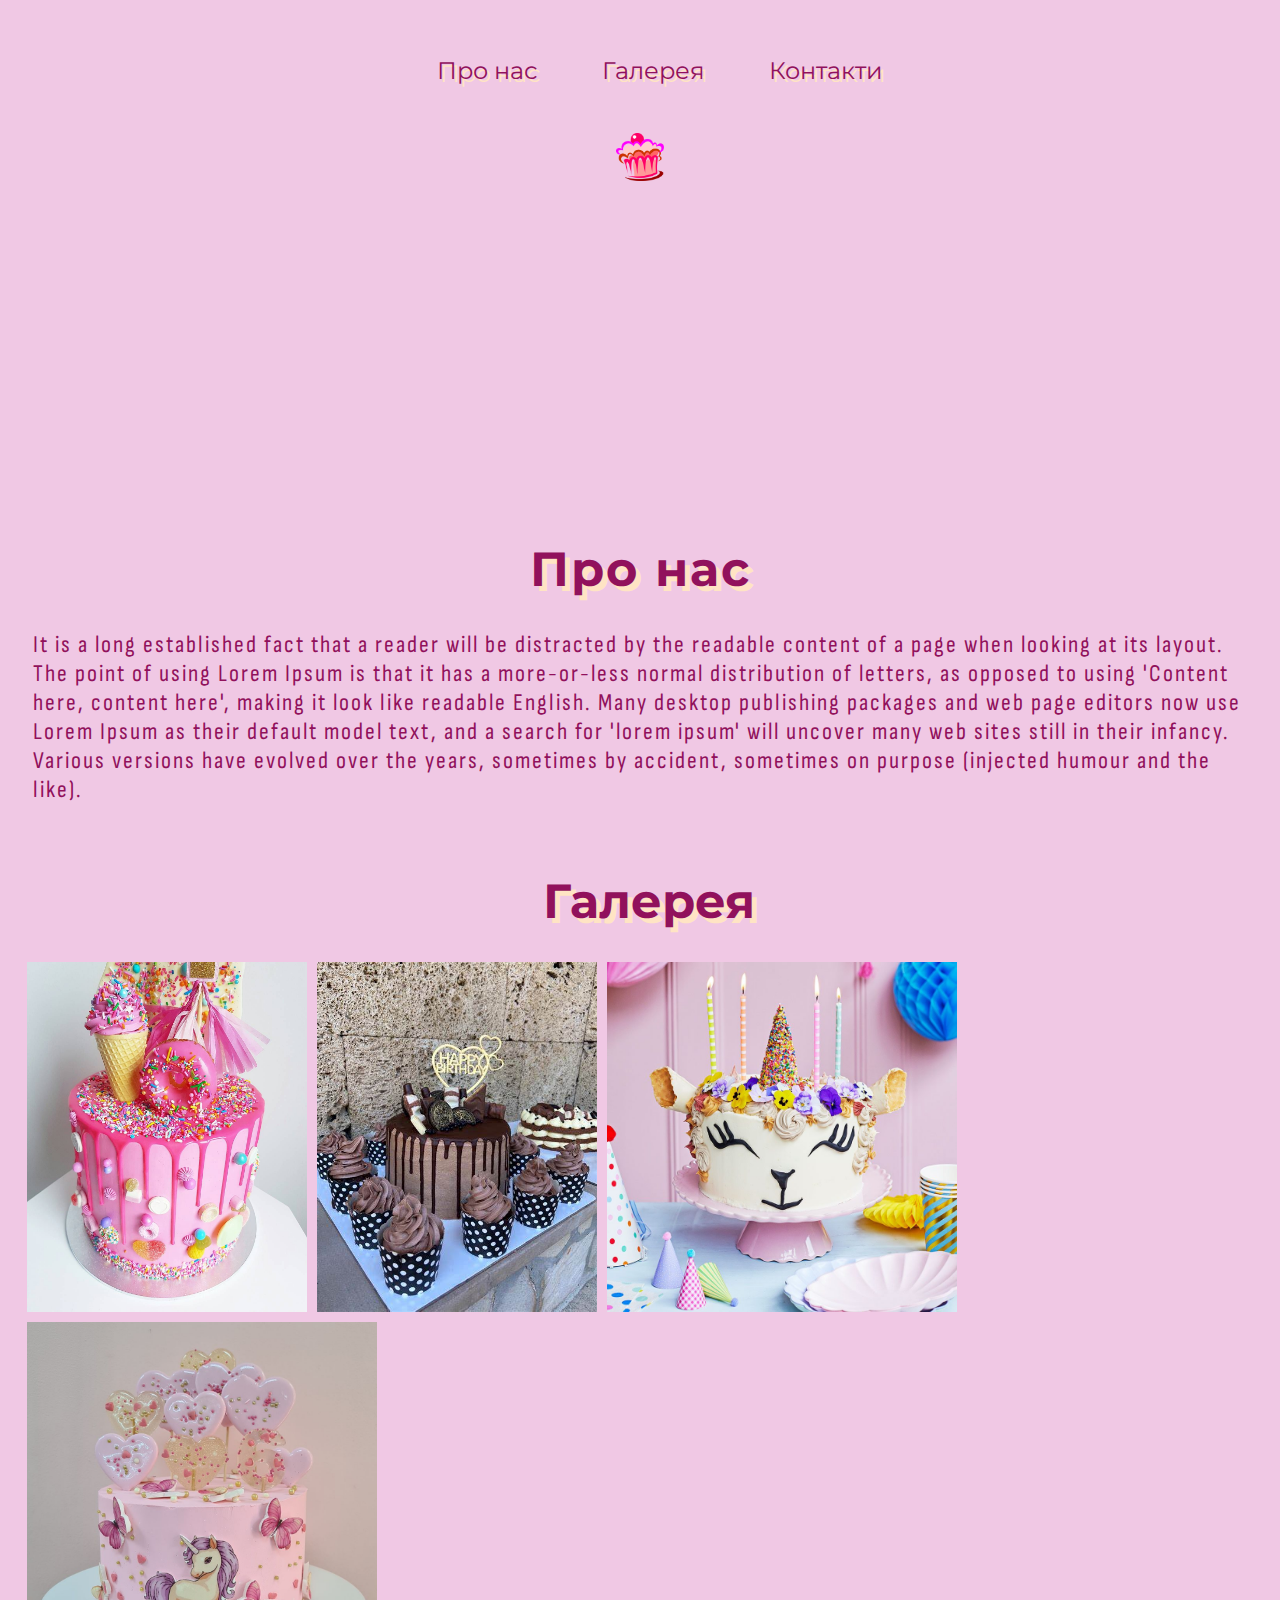
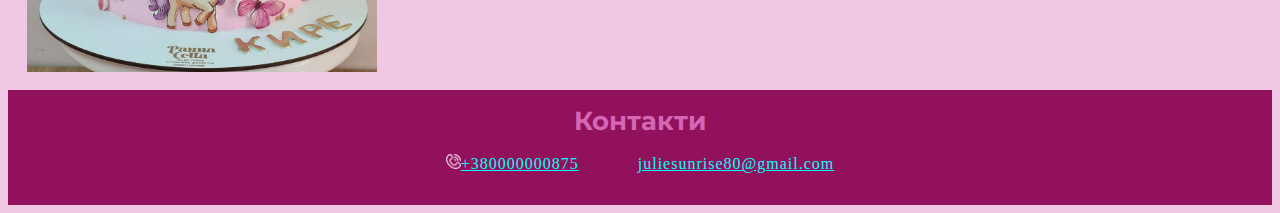
==== index.html @ 093bc057 "Rename index2.html to index.html" ====
<!DOCTYPE html>
<html lang="en">
<head>
    <meta charset="UTF-8">
    <meta http-equiv="X-UA-Compatible" content="IE=edge">
    <meta name="viewport" content="width=device-width, initial-scale=1.0">
    <link href="style.css" rel="stylesheet">
    <link rel="preconnect" href="https://fonts.googleapis.com">
    <link rel="preconnect" href="https://fonts.gstatic.com" crossorigin>
    <link href="https://fonts.googleapis.com/css2?family=Montserrat:wght@800&family=Poppins:ital,wght@1,300&display=swap" rel="stylesheet">
    <link rel="preconnect" href="https://fonts.googleapis.com">
    <link rel="preconnect" href="https://fonts.gstatic.com" crossorigin>
    <link href="https://fonts.googleapis.com/css2?family=Sofia+Sans+Condensed:wght@500&display=swap" rel="stylesheet">
    <title>Document</title>
</head>
<body>
<div class="menu">
    <nav class="menu_item">
        <ul>
            <li><a href="#about_us">Про нас</a></li>
            <li><a href="#gallery">Галерея</a></li>
            <li><a href="#contacts">Контакти</a></li>
        </ul>
    </nav>
    <div class="logo">
        <img src="/images/cake-food-logo.png">
    </div>
    </div>
<div id="about_us">
  <div class="header"> 
    <h1>Про нас</h1>
  </div>
    <p>
        It is a long established fact that a reader
         will be distracted by the readable content of a 
         page when looking at its layout. The point of using 
         Lorem Ipsum is that it has a more-or-less normal distribution
          of letters, as opposed to using 'Content here, content here', 
          making it look like readable English. Many desktop publishing 
          packages and web page editors now use Lorem Ipsum as their default
           model text, and a search for 'lorem ipsum' will uncover many web 
           sites still in their infancy. Various versions have evolved over 
           the years, sometimes by accident, sometimes on purpose (injected humour and the like).
    </p>
    </div>
    <div class="gallery" id="gallery">
        <div class="header"> 
            <h1>Галерея</h1>

        </div>
        <div class="image_container"> 
           <div class="image">
             <img src="/images/cake.jpg">
           </div>
           <div class="image">
             <img src="/images/шоколадний.jpg">
           </div>
           <div class="image">  
             <img src="/images/kids.jpg">
            </div>
           <div class="image">
             <img src="/images/полуничний.jpg">
            </div>  
        </div>
        </div>
    </div>
<footer id="contacts">
    <div class="header"> 
    <h1>Контакти</h1>
    </div>
    <img src="/icons/phone.png"><a href=tel:"+380000000875">+380000000875</a>
    <img class="mail" src="./resources/icons/mail.png"><a href=mailto:"juliesunrise80@gmail.com">juliesunrise80@gmail.com</a>
</footer>

</body>
</html>
---- style.css ----
body{
    background-color: rgba(212, 102, 179, 0.356);
}
.header{
    text-align: center;
   color:rgb(145, 17, 92);
    font-family:montserrat;
    font-size: 24PX;
    text-shadow: 5px 5px bisque;
}

.menu{
    background-image: url(./resources/images/bunner.jpg);
    display: flex;
    flex-direction: column;
    justify-content: flex-start;
  
    position: relative;
   
    width: 100%;
   align-content: flex-start;
   align-items: center;
  
  min-height: 500px;
  background-size: cover;
}
.menu_item ul{
    display: flex;
}
.menu_item li{
    padding:2rem;
    list-style-type: none;
}
.menu_item a{
    font-family: montserrat;
    font-size: 24px;
    color: rgb(145, 17, 92);
    text-shadow: 3px 3px bisque;
    text-decoration: none;
}
.menu_item a:hover{
    color: aqua;
    cursor: pointer;
    
    }

.logo{
    width: 3rem;
    height: 3rem;
}
.logo img{
    width: 3rem;
    height: 3rem; 
}
#about_us{
    font-family:Sofia Sans Condensed ;
    font-size:24px ;
    min-height: 300px;
    margin: 2%;
    letter-spacing: 2px;
    
    color:rgb(145, 17, 92);
    }
.gallery{
    margin-left:1.5%;
}
.image_container{
    display: flex;
    align-content: center;
 gap:10px;
   flex-wrap: wrap;
   
}
.image{
    display: flex;
    align-items: center;
  
   flex-wrap: wrap;
}
.image img{
    max-width: 350px;
    height: 350px;
}
@media only screen and (max-width: 600px){
    .image_container{
        align-items: center;
        gap:30px;
    }
    .image img{
        max-width: 450px;
        height: auto;
        
    }
    .menu_item ul{
        display: flex;
        flex-direction: column;
       
    }
    .menu_item a{
        color: rgb(8, 8, 61);
        
    }
    .logo img{
       display: none;
    }
   

}
footer{
background-color: rgb(145, 17, 92);
padding-bottom: 2rem;
text-align: center;
}
footer h1{
   color: rgb(212, 102, 179);
   text-shadow: none;
   font-size: 26px;
   padding-top: 15px;
}

footer img{
    width: 15px;
    height: 15px;
}
.mail{
    margin-left: 40px;
}
footer a{
    color: aqua; 
    letter-spacing: 1px;
   text-align: center;
 }
 footer a:hover{
     color: beige;
 }
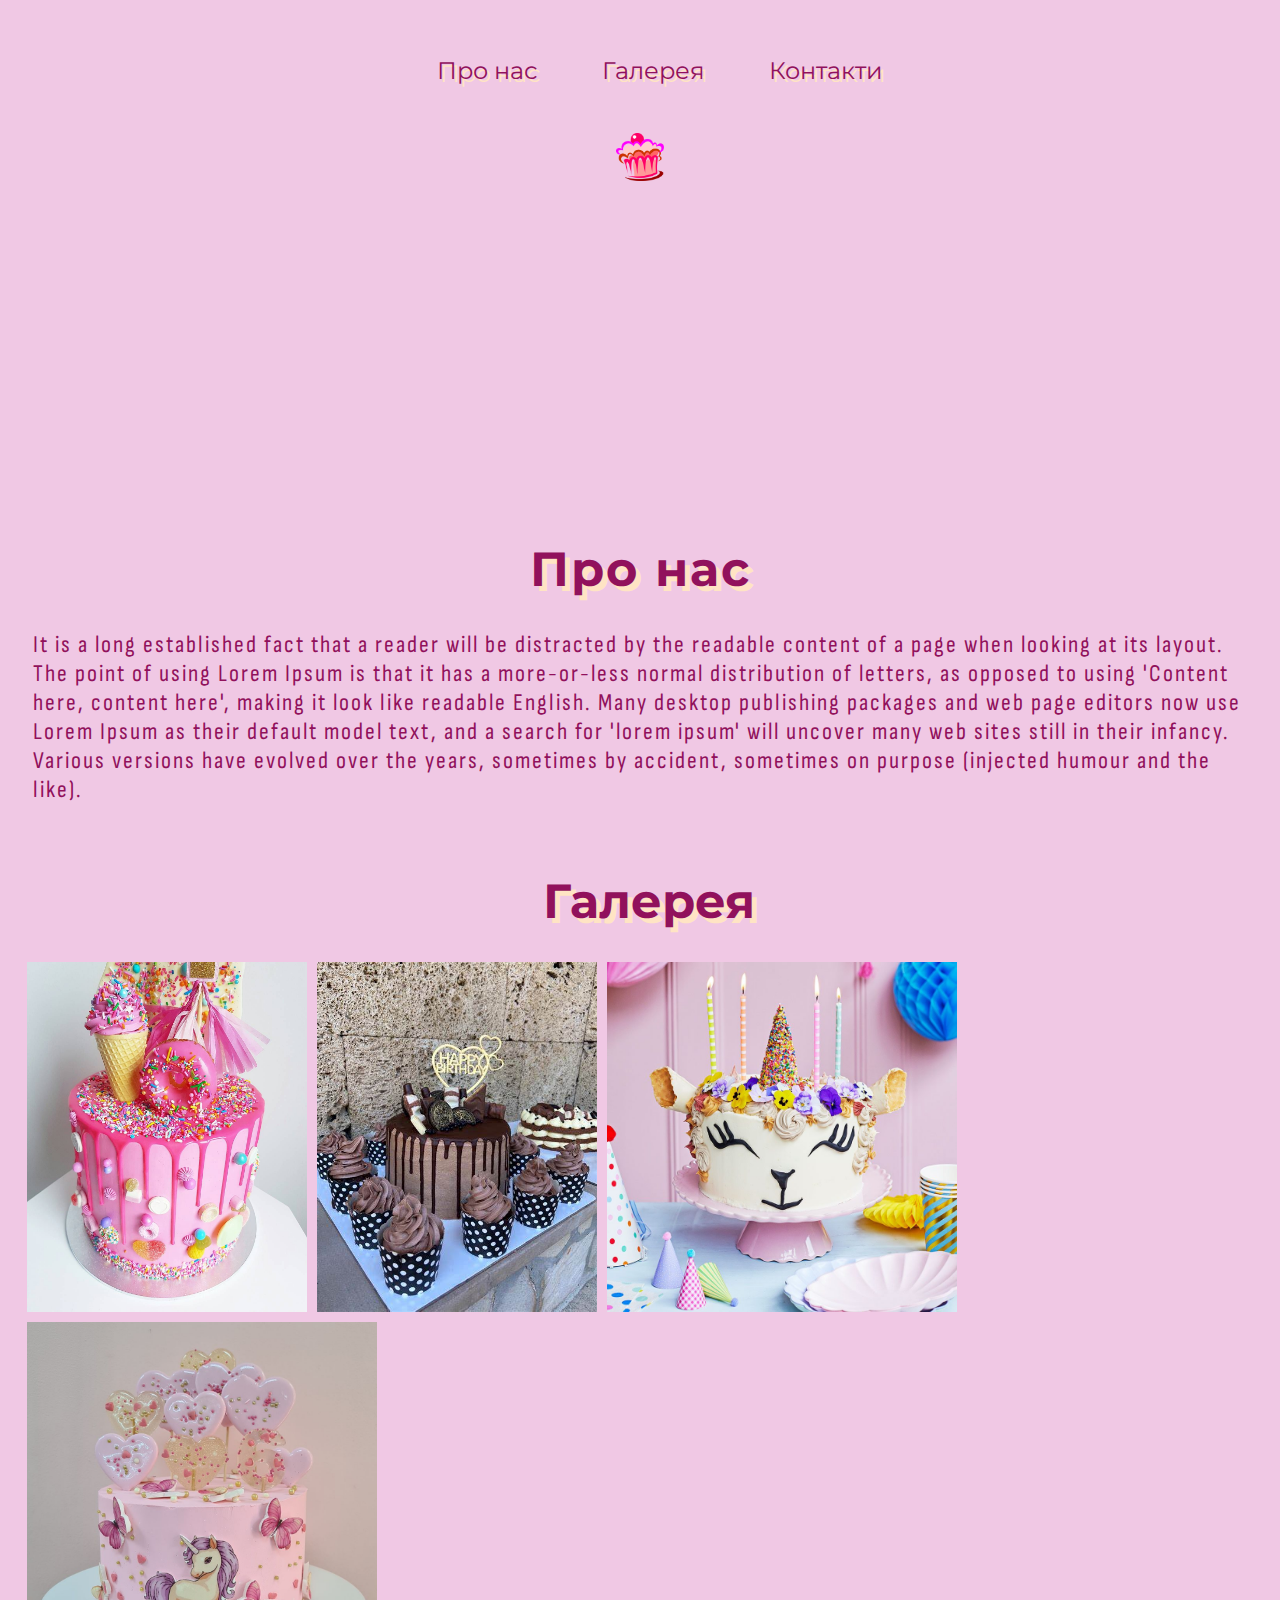
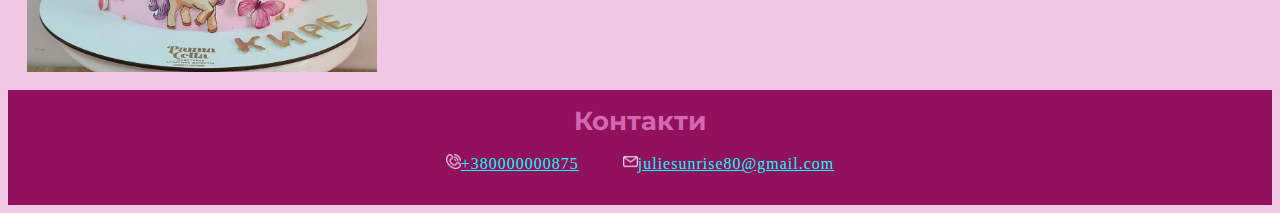
==== commit 21614921: "Update index.html" ====
--- a/index.html
+++ b/index.html
@@ -23,7 +23,7 @@
         </ul>
     </nav>
     <div class="logo">
-        <img src="/images/cake-food-logo.png">
+        <img src="images/cake-food-logo.png">
     </div>
     </div>
 <div id="about_us">
@@ -50,16 +50,16 @@
         </div>
         <div class="image_container"> 
            <div class="image">
-             <img src="/images/cake.jpg">
+             <img src="images/cake.jpg">
            </div>
            <div class="image">
-             <img src="/images/шоколадний.jpg">
+             <img src="images/шоколадний.jpg">
            </div>
            <div class="image">  
-             <img src="/images/kids.jpg">
+             <img src="images/kids.jpg">
             </div>
            <div class="image">
-             <img src="/images/полуничний.jpg">
+             <img src="images/полуничний.jpg">
             </div>  
         </div>
         </div>
@@ -68,8 +68,8 @@
     <div class="header"> 
     <h1>Контакти</h1>
     </div>
-    <img src="/icons/phone.png"><a href=tel:"+380000000875">+380000000875</a>
-    <img class="mail" src="./resources/icons/mail.png"><a href=mailto:"juliesunrise80@gmail.com">juliesunrise80@gmail.com</a>
+    <img src="icons/phone.png"><a href=tel:"+380000000875">+380000000875</a>
+    <img class="mail" src="icons/mail.png"><a href=mailto:"juliesunrise80@gmail.com">juliesunrise80@gmail.com</a>
 </footer>
 
 </body>
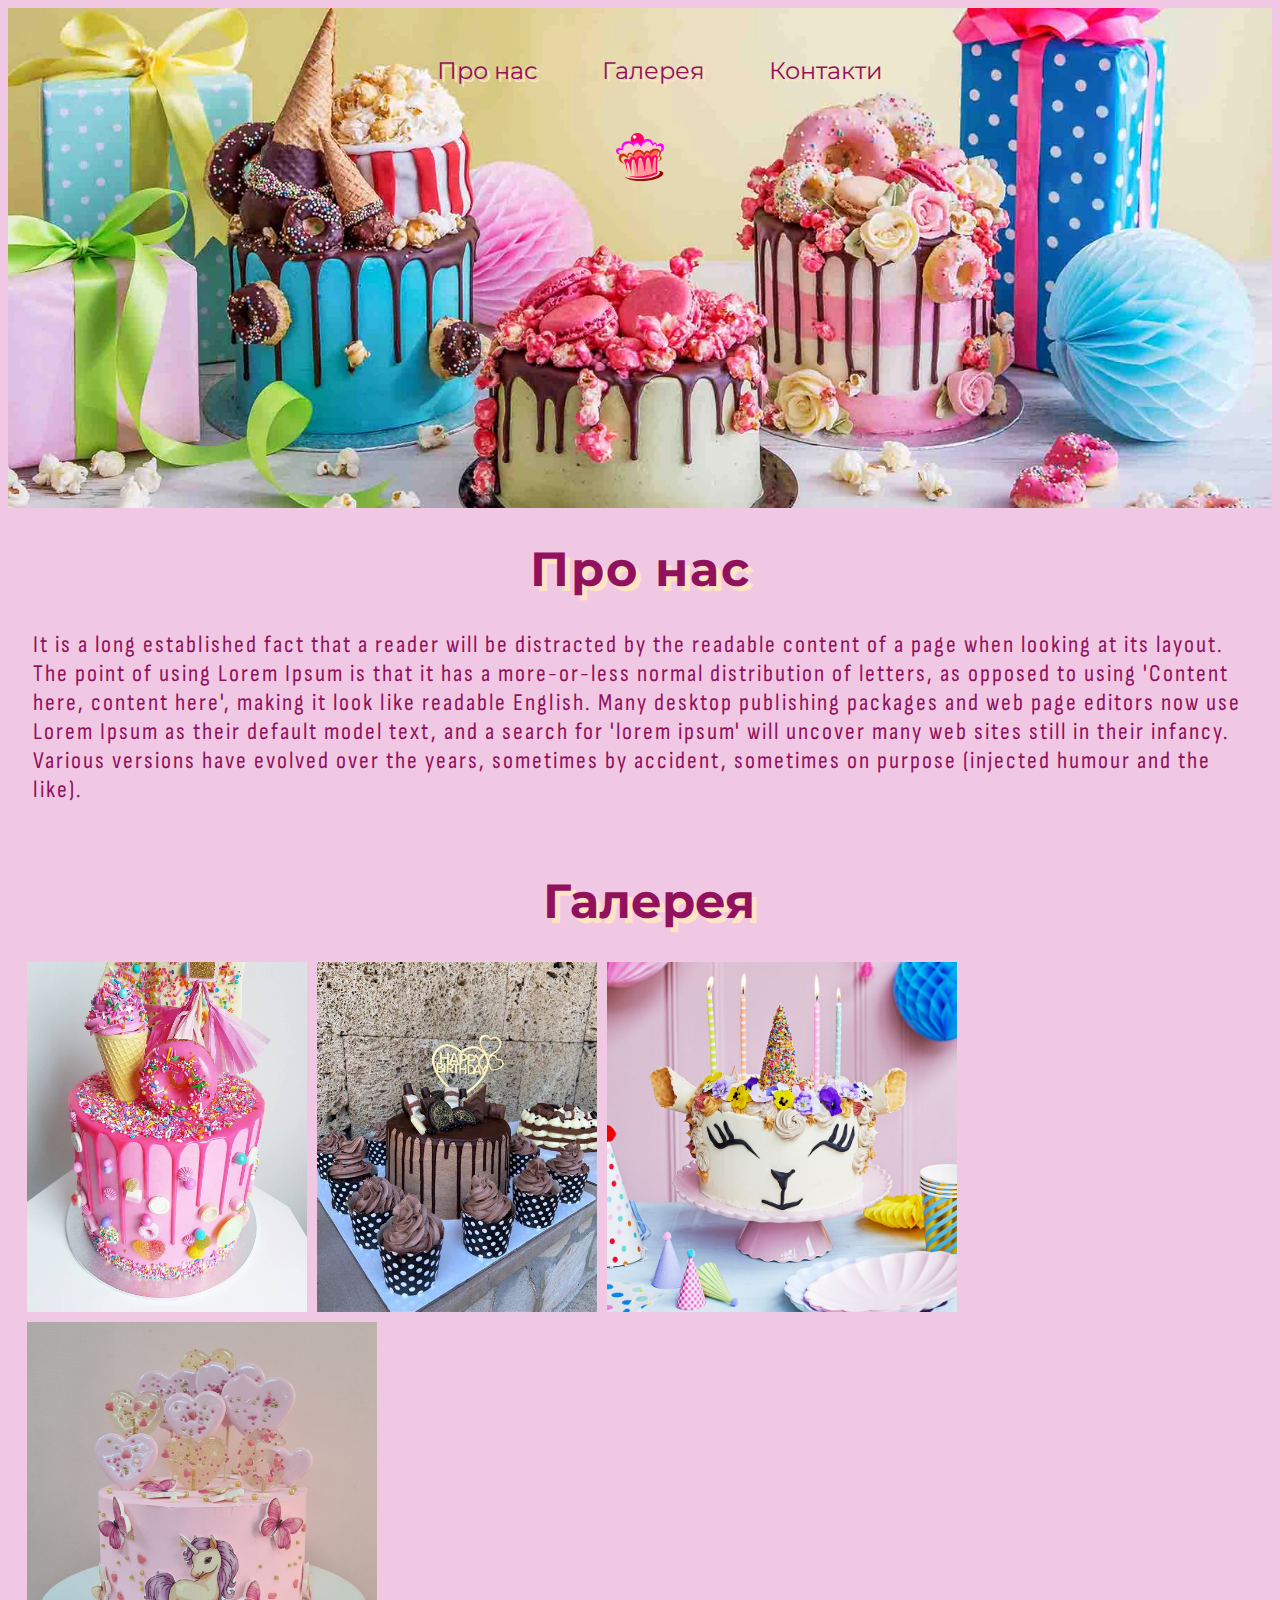
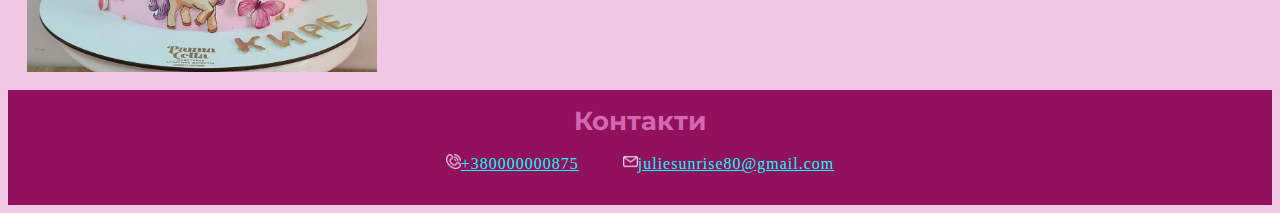
==== commit 937859f8: "Update index.html" ====
--- a/index.html
+++ b/index.html
@@ -19,7 +19,7 @@
         <ul>
             <li><a href="#about_us">Про нас</a></li>
             <li><a href="#gallery">Галерея</a></li>
-            <li><a href="#contacts">Контакти</a></li>
+            <li><a href="#contacts"> Контакти</a></li>
         </ul>
     </nav>
     <div class="logo">
--- a/style.css
+++ b/style.css
@@ -10,7 +10,7 @@
 }
 
 .menu{
-    background-image: url(./resources/images/bunner.jpg);
+    background-image: url(images/bunner.jpg);
     display: flex;
     flex-direction: column;
     justify-content: flex-start;
@@ -132,4 +132,4 @@
  }
  footer a:hover{
      color: beige;
- }+ }
